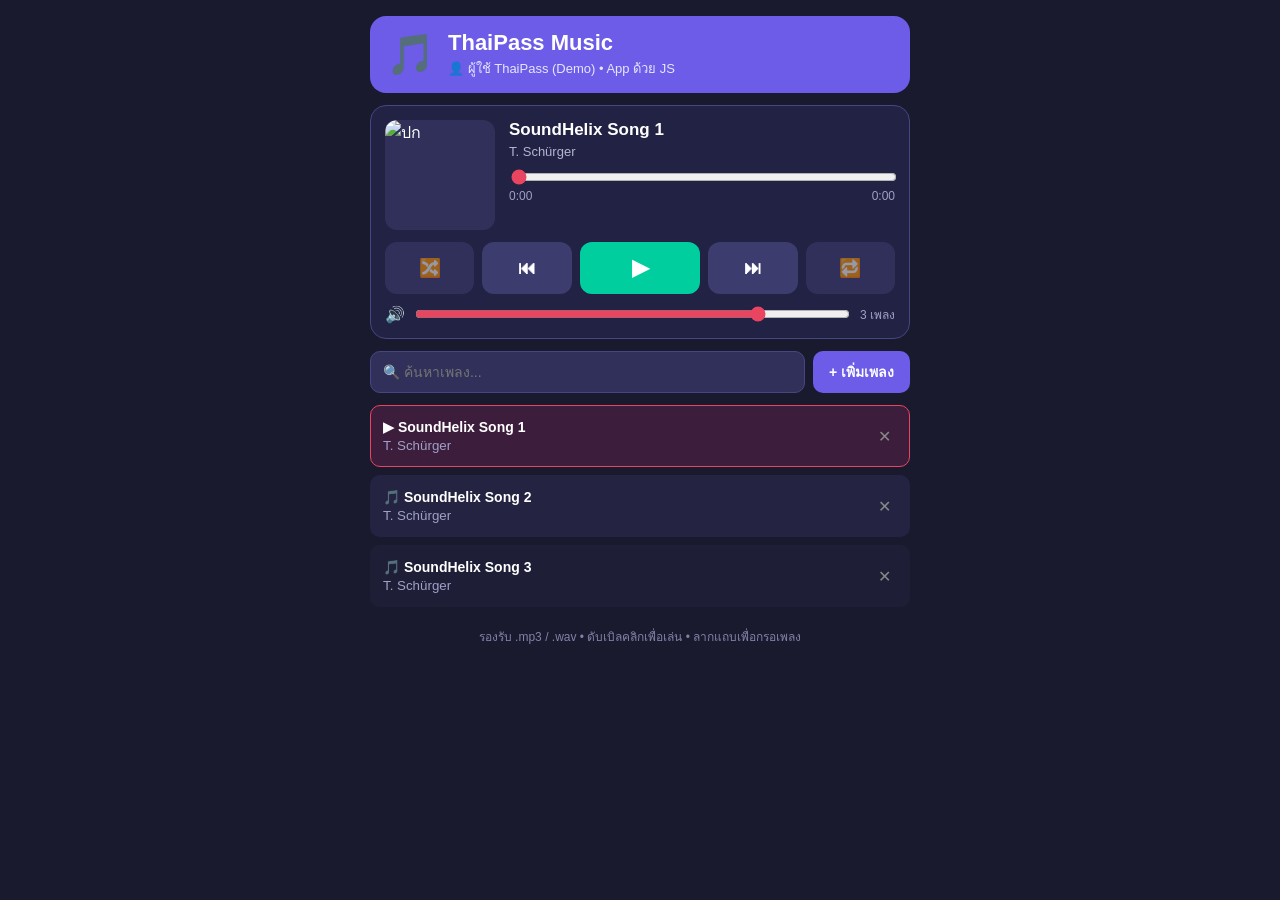
==== thaipass-music-app/index.html @ bf938e30 "Move music app into thaipass-music-app folder" ====
<!DOCTYPE html>
<html lang="th">
<head>
<meta charset="UTF-8">
<meta name="viewport" content="width=device-width, initial-scale=1.0">
<title>ThaiPass Music (JS)</title>
<link rel="stylesheet" href="style.css">
</head>
<body>
<div class="app">
  <header>
    <div class="logo">🎵</div>
    <div>
      <h1>ThaiPass Music</h1>
      <p>👤 ผู้ใช้ ThaiPass (Demo) • App ด้วย JS</p>
    </div>
  </header>

  <div class="card">
    <div class="now">
      <img id="cover" src="https://picsum.photos/seed/music1/300/300" alt="ปก">
      <div class="meta">
        <h2 id="title">ยังไม่ได้เลือกเพลง</h2>
        <p id="artist">กด + เพิ่มเพลง แล้วกดเล่น</p>
        <input type="range" id="progress" value="0" min="0" max="1000">
        <div class="time"><span id="cur">0:00</span><span id="dur">0:00</span></div>
      </div>
    </div>
    <div class="controls">
      <button id="shuf" class="btn dim" title="สุ่ม">🔀</button>
      <button id="prev" class="btn navy" title="ก่อนหน้า">⏮</button>
      <button id="play" class="btn green big" title="เล่น/หยุด">▶</button>
      <button id="next" class="btn navy" title="ถัดไป">⏭</button>
      <button id="rep" class="btn dim" title="วนซ้ำ">🔁</button>
    </div>
    <div class="vol-row">
      <span>🔊</span>
      <input type="range" id="vol" min="0" max="1" step="0.01" value="0.8">
      <span id="count" class="count">0 เพลง</span>
    </div>
  </div>

  <div class="toolbar">
    <input type="text" id="search" placeholder="🔍 ค้นหาเพลง...">
    <label for="file" class="add">+ เพิ่มเพลง</label>
    <input type="file" id="file" accept="audio/*" multiple hidden>
  </div>

  <ul id="list"></ul>
  <p class="hint">รองรับ .mp3 / .wav • ดับเบิลคลิกเพื่อเล่น • ลากแถบเพื่อกรอเพลง</p>
</div>
<audio id="audio" preload="metadata"></audio>
<script src="app.js"></script>
</body>
</html>
---- thaipass-music-app/style.css ----
* { box-sizing: border-box; }
body {
  margin: 0; font-family: 'Segoe UI', Tahoma, sans-serif;
  background: #1a1a2e; color: #fff;
  display: flex; justify-content: center; padding: 16px;
}
.app { width: 100%; max-width: 540px; }
header {
  background: #6c5ce7; border-radius: 16px;
  display: flex; gap: 12px; align-items: center;
  padding: 14px 16px;
}
.logo { font-size: 40px; }
header h1 { margin: 0; font-size: 22px; }
header p { margin: 2px 0 0; font-size: 13px; color: #e6e6ff; }
.card {
  background: #222244; border-radius: 16px;
  border: 1px solid #464682;
  padding: 14px; margin-top: 12px;
}
.now { display: flex; gap: 14px; }
#cover {
  width: 110px; height: 110px; border-radius: 12px;
  object-fit: cover; background: #30305a;
}
.meta { flex: 1; min-width: 0; }
.meta h2 { margin: 0; font-size: 17px; white-space: nowrap; overflow: hidden; text-overflow: ellipsis; }
.meta p { margin: 4px 0 8px; font-size: 13px; color: #b4b4d2; white-space: nowrap; overflow: hidden; text-overflow: ellipsis; }
#progress { width: 100%; accent-color: #e94560; cursor: pointer; }
.time { display: flex; justify-content: space-between; font-size: 12px; color: #a0a0c8; }
.controls { display: flex; gap: 8px; margin-top: 12px; }
.btn {
  flex: 1; border: none; border-radius: 12px; cursor: pointer;
  font-size: 18px; font-weight: bold; color: #fff;
  height: 52px; transition: 0.15s;
}
.btn:hover { filter: brightness(1.15); transform: translateY(-1px); }
.btn.big { font-size: 22px; flex: 1.4; }
.green { background: #00ce9e; }
.navy { background: #3c3c6e; }
.dim { background: #3c3c6e; opacity: 0.55; }
.dim.on { opacity: 1; background: #e94560; }
.vol-row { display: flex; align-items: center; gap: 8px; margin-top: 10px; }
#vol { flex: 1; accent-color: #e94560; }
.count { font-size: 12px; color: #a0a0c8; }
.toolbar { display: flex; gap: 8px; margin: 12px 0; }
#search {
  flex: 1; padding: 10px 12px; border-radius: 10px; border: 1px solid #464682;
  background: #30305a; color: #fff; font-size: 14px; outline: none;
}
.add {
  background: #6c5ce7; padding: 10px 16px; border-radius: 10px;
  cursor: pointer; font-weight: bold; font-size: 14px; white-space: nowrap;
}
#list { list-style: none; padding: 0; margin: 0; max-height: 320px; overflow-y: auto; }
#list li {
  display: flex; justify-content: space-between; align-items: center; gap: 8px;
  background: #1e1e37; padding: 12px; border-radius: 10px; margin-bottom: 8px;
  cursor: pointer; border: 1px solid transparent;
}
#list li:nth-child(even) { background: #242442; }
#list li:hover { border-color: #6c5ce7; }
#list li.active { background: #3c1e3c; border-color: #e94560; }
#list b { font-size: 14px; }
#list small { color: #a0a0c8; }
#list .x {
  background: none; border: none; color: #888; cursor: pointer; font-size: 16px;
}
#list .x:hover { color: #e94560; }
.hint { font-size: 12px; color: #8282aa; text-align: center; }
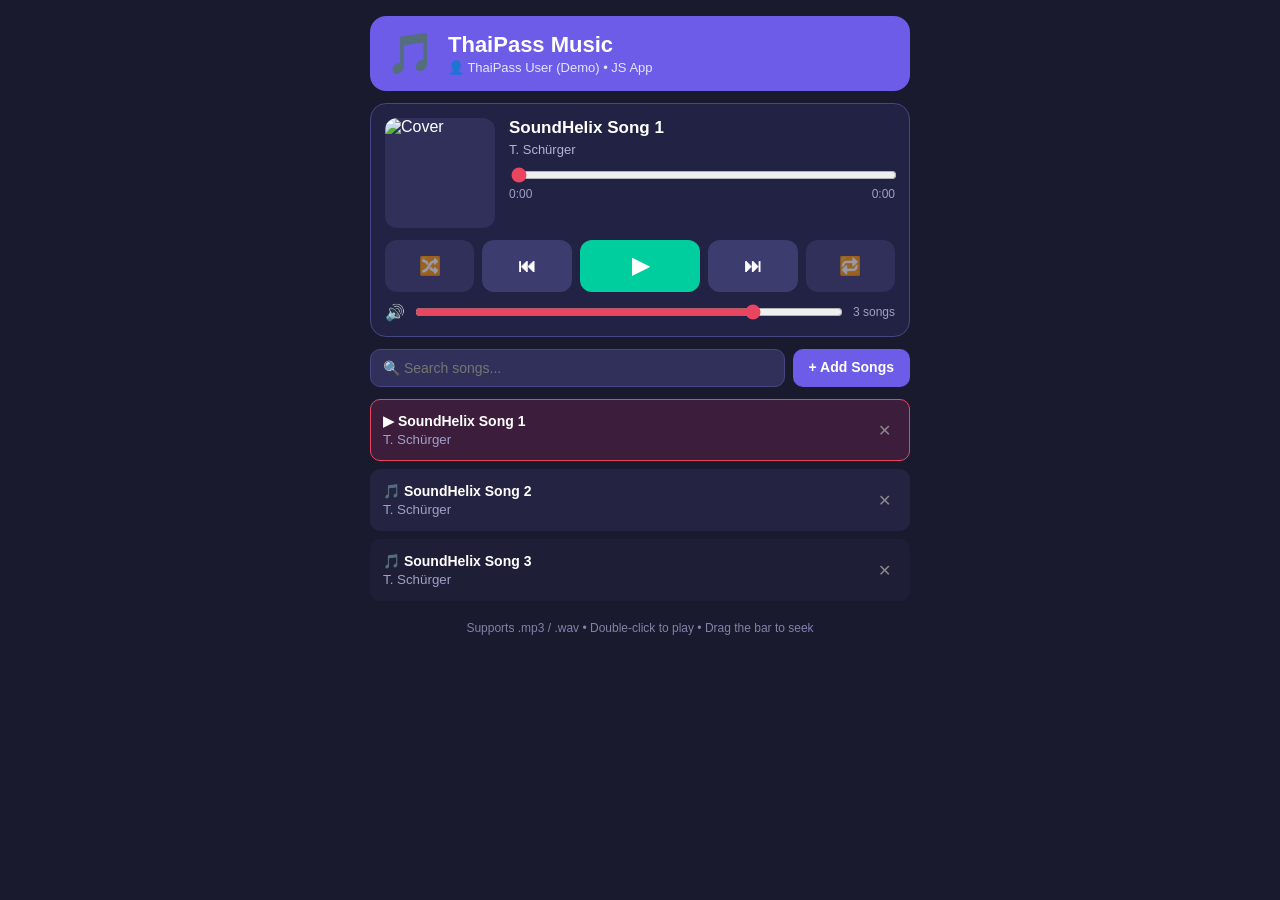
==== commit e31e6510: "Translate music app to English" ====
--- a/thaipass-music-app/index.html
+++ b/thaipass-music-app/index.html
@@ -1,5 +1,5 @@
 <!DOCTYPE html>
-<html lang="th">
+<html lang="en">
 <head>
 <meta charset="UTF-8">
 <meta name="viewport" content="width=device-width, initial-scale=1.0">
@@ -12,42 +12,42 @@
     <div class="logo">🎵</div>
     <div>
       <h1>ThaiPass Music</h1>
-      <p>👤 ผู้ใช้ ThaiPass (Demo) • App ด้วย JS</p>
+      <p>👤 ThaiPass User (Demo) • JS App</p>
     </div>
   </header>
 
   <div class="card">
     <div class="now">
-      <img id="cover" src="https://picsum.photos/seed/music1/300/300" alt="ปก">
+      <img id="cover" src="https://picsum.photos/seed/music1/300/300" alt="Cover">
       <div class="meta">
-        <h2 id="title">ยังไม่ได้เลือกเพลง</h2>
-        <p id="artist">กด + เพิ่มเพลง แล้วกดเล่น</p>
+        <h2 id="title">No song selected</h2>
+        <p id="artist">Press + Add Songs, then play</p>
         <input type="range" id="progress" value="0" min="0" max="1000">
         <div class="time"><span id="cur">0:00</span><span id="dur">0:00</span></div>
       </div>
     </div>
     <div class="controls">
-      <button id="shuf" class="btn dim" title="สุ่ม">🔀</button>
-      <button id="prev" class="btn navy" title="ก่อนหน้า">⏮</button>
-      <button id="play" class="btn green big" title="เล่น/หยุด">▶</button>
-      <button id="next" class="btn navy" title="ถัดไป">⏭</button>
-      <button id="rep" class="btn dim" title="วนซ้ำ">🔁</button>
+      <button id="shuf" class="btn dim" title="Shuffle">🔀</button>
+      <button id="prev" class="btn navy" title="Previous">⏮</button>
+      <button id="play" class="btn green big" title="Play/Pause">▶</button>
+      <button id="next" class="btn navy" title="Next">⏭</button>
+      <button id="rep" class="btn dim" title="Repeat">🔁</button>
     </div>
     <div class="vol-row">
       <span>🔊</span>
       <input type="range" id="vol" min="0" max="1" step="0.01" value="0.8">
-      <span id="count" class="count">0 เพลง</span>
+      <span id="count" class="count">0 songs</span>
     </div>
   </div>
 
   <div class="toolbar">
-    <input type="text" id="search" placeholder="🔍 ค้นหาเพลง...">
-    <label for="file" class="add">+ เพิ่มเพลง</label>
+    <input type="text" id="search" placeholder="🔍 Search songs...">
+    <label for="file" class="add">+ Add Songs</label>
     <input type="file" id="file" accept="audio/*" multiple hidden>
   </div>
 
   <ul id="list"></ul>
-  <p class="hint">รองรับ .mp3 / .wav • ดับเบิลคลิกเพื่อเล่น • ลากแถบเพื่อกรอเพลง</p>
+  <p class="hint">Supports .mp3 / .wav • Double-click to play • Drag the bar to seek</p>
 </div>
 <audio id="audio" preload="metadata"></audio>
 <script src="app.js"></script>
